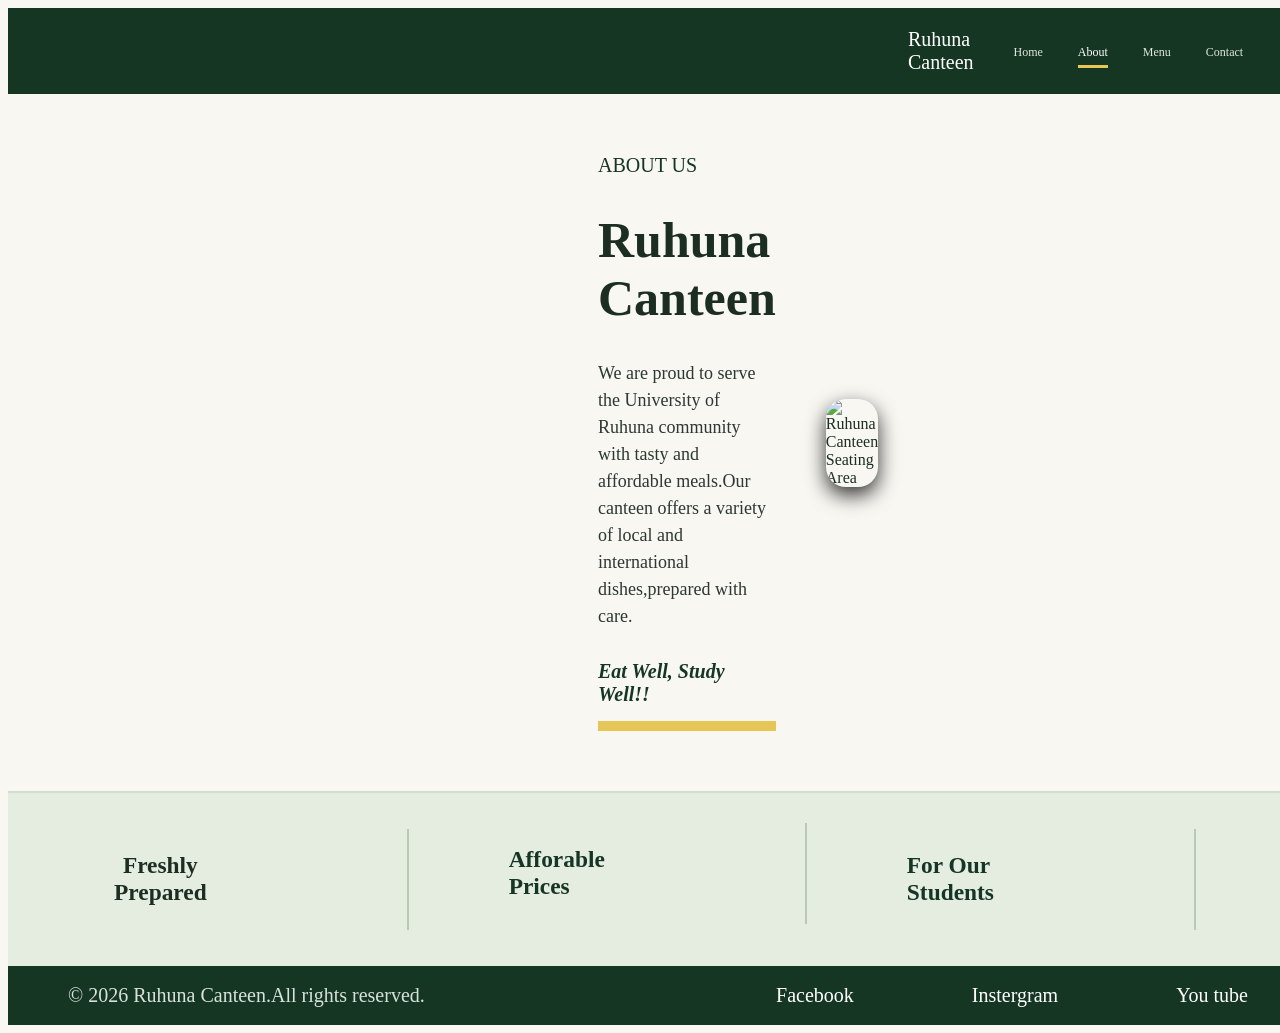
==== about.html @ ad7e9300 "Add files via upload" ====
<!DOCTYPE html>
<html lang="en">
<head>
    <meta charset="UTF-8">
    <meta name="viewport" content="width=device-width, initial-scale=2.0">
    <title>Ruhuna Canteen-about us</title>
    <link rel="stylesheet" href="style1.css">
</head>
<body>
        <header>
                <div class="top">
                <span>Ruhuna Canteen</span>
        </div>
        <nav>
            <ul>
                <li><a href="#">Home</a></li>
                <li><a href="#" class="active">About</a></li>
                <li><a href="#">Menu</a></li>
                <li><a href="#">Contact</a></li>
            </ul>
        </nav>
        </header>

        <main>
            <div class="about-text">
                <div class="about-tag">ABOUT US</div>
                <h1>Ruhuna Canteen</h1>
                <p>
                    We are proud to serve the University of Ruhuna community with tasty and affordable meals.Our canteen offers a variety of local and international dishes,prepared with care.
                </p>

                <div class="tagrow">Eat Well, Study Well!!</div>

            </div>
            
            <div class="about-image">
                 <img src="images.jpg" alt="Ruhuna Canteen Seating Area">
            </div>

        </main>

        <section class="features">
            <div class="feature-item1">
                <h3>Freshly Prepared</h3>
            </div>

            <div class="feature-item2">
                <h3>Afforable Prices</h3>
            </div>

            <div class="feature-item3">
                <h3>For Our Students</h3>
            </div>

            <div class="feature-item4">
                <h3>Friendly Service</h3>
            </div>

        </section>

        <footer>
            <div>&copy; 2026 Ruhuna Canteen.All rights reserved.</div>
            <div class="social-icons">

                <a href ="https://web.facebook.com">Facebook</a>
                <a href ="https://web.instergram.com">Instergram</a>
                <a href ="https://web.youtube.com">You tube</a>

            </div>
        </footer>




</body>
</html>
---- style1.css ----
head{
    margin:0;
    padding:0;
    box-sizing: border-box;
    font-family:'Segoe UI', Tahoma, Geneva, Verdana, sans-serif
}

body{
    background-color: #f8f7f2;
    color:#1c2e22;
    display:flex;
    flex-direction: column;
    min-height: 100vh;
    width: 100vw;
    

}

header{
    width: 100px;
    background-color: #163624;
    color:#ffffff;
    padding:18px 900px;
    display:flex;
    justify-content: space-between;
    align-items:center;
    


}

.top{
    font-size: 20px;
    display:flex;
    align-items: center;
    gap: 12px;
    font-weight:600px;
}

nav ul{
    list-style:none;
    display:flex;
    gap:35px;
}

nav a{
    text-decoration: none;
    color:#e0e6e2;
    font-size:12px;
    font-weight: 500px;
    padding-bottom:6px;
    transition:color 0.4s;
    text-align: right; 

}

nav a:hover,
nav a.active{
    color:#ffffff;
    border-bottom:3px solid #e6c656;
}

main{
    flex:1;
    max-width: 1200px;
    width:100px;
    margin:auto;
    padding:60px 60px;
    display:flex;
    align-items:center;
    justify-content: space-between;
    gap:50px;
}

.about-text{
    flex:1;
}

.about-text h1{
    font-size:50px;
    color:#163624
    margin-bottom:20px;
}

.about-text p{
    font-size:18px;
    line-height: 1.5;
    color:#2c3830;
    margin-bottom:30px;
}

.tagrow{
    font-size:20px;
    font-style: italic;
    font-weight: 600;
    color:#163624;
    border-bottom: 10px solid #e6c656;
    padding-bottom: 15px;
}

.about-image{
    flex:1.1;
}

.about-image img{
    width:500px;
    height:400px;
    object-fit:cover;
    border-radius: 20px;
    box-shadow:0 8px 20px rgba(0,0,0,0.8);

}

.features{
    width: 100%;
    background-color:#e4ede0;
    padding:30px 6px;
    display:flex;
    justify-content: space-around;
    align-items: center;
    border-top:2px solid #d2dfd0;
}

.feature-item1{
    flex:1;
    text-align:center;
    border-right:2px solid #b8c9b4;
    padding-right:200px;
    padding-left:100px;
    font-size:20px;
}

.feature-item2{
    font-size:20px;
    color:#163624;
    margin-bottom: 12px;
    padding-right: 200px;
    border-right:2px solid #b8c9b4;
    padding-left:100px;


    

}

.feature-item3{
    font-size:20px;
    font-weight:600;
    color:#163624;
    padding-right: 200px;
    padding-left:100px;

    border-right:2px solid #b8c9b4;

}

.feature-item4{
    font-size:20px;
    font-weight:600;
    color:#163624;
    padding-right: 100px;
    padding-left:100px;
    

}

footer {
      width: 100%;
      background-color: #163624;
      color: #d8e2dc;
      padding: 18px 60px;
      display: flex;
      justify-content: space-between;
      align-items: center;
      font-size: 20px;
}

.social-icons {
      display: flex;
      gap: 18px;
}

.social-icons a {
      color: #ffffff;
      font-size: 20px;
      text-decoration: none;
      transition: opacity 0.4s;
      padding-right: 100px;
}

.social-icons a:hover {
      opacity: 0.75;
}

.about-tag{
    color: #163624;font-size:20px;text-align: left; 
}
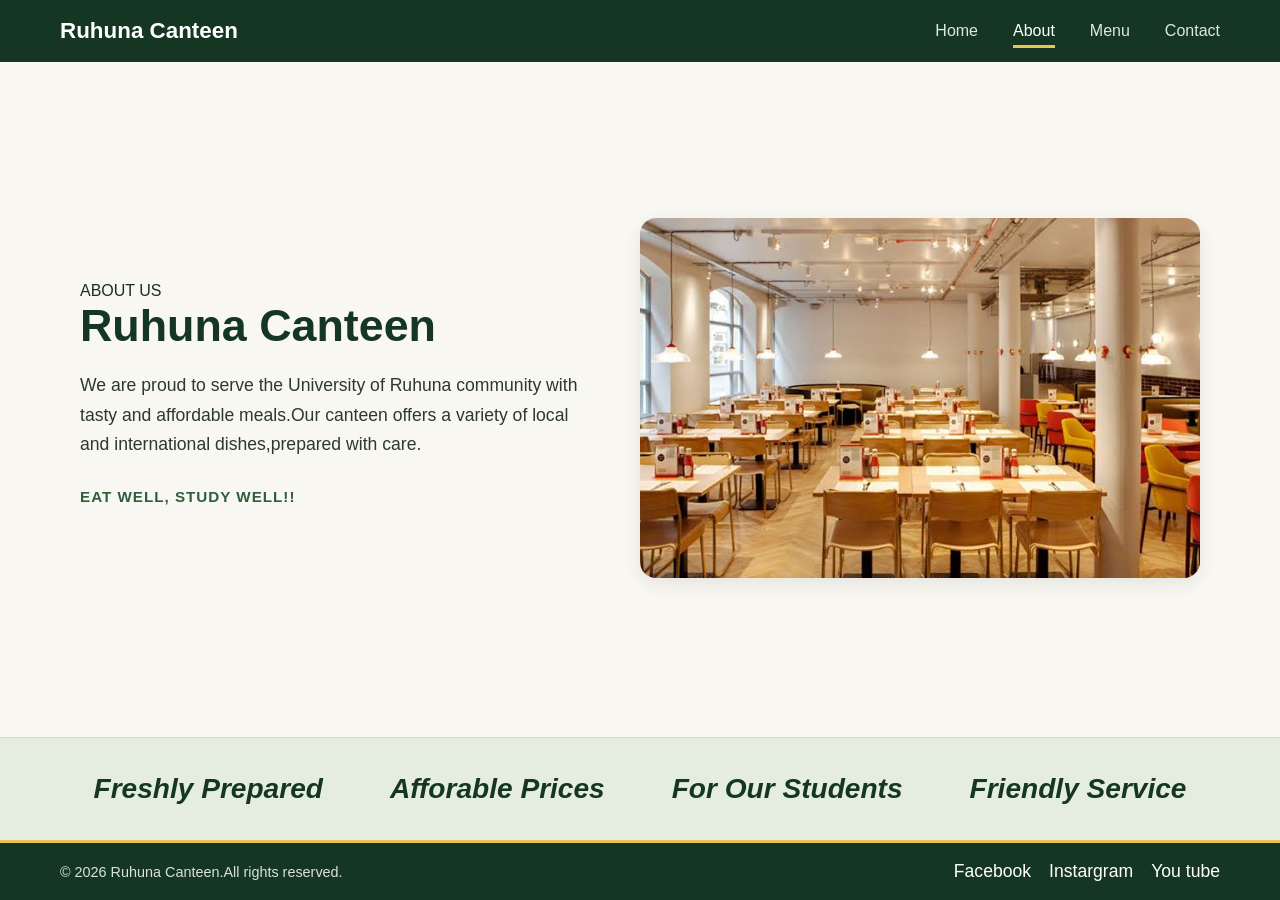
==== commit b213e7ed: "Add about page" ====
--- a/about.html
+++ b/about.html
@@ -2,9 +2,9 @@
 <html lang="en">
 <head>
     <meta charset="UTF-8">
-    <meta name="viewport" content="width=device-width, initial-scale=2.0">
-    <title>Ruhuna Canteen-about us</title>
-    <link rel="stylesheet" href="style1.css">
+    <meta name="viewport" content="width=device-width, initial-scale=1.0">
+    <title>Ruhuna Canteen-About us</title>
+    <link rel="stylesheet" href="about.css">
 </head>
 <body>
         <header>
@@ -63,7 +63,7 @@
             <div class="social-icons">
 
                 <a href ="https://web.facebook.com">Facebook</a>
-                <a href ="https://web.instergram.com">Instergram</a>
+                <a href ="https://web.instergram.com">Instargram</a>
                 <a href ="https://web.youtube.com">You tube</a>
 
             </div>
--- a/about.css
+++ b/about.css
@@ -0,0 +1,153 @@
+* {
+      margin: 0;
+      padding: 0;
+      box-sizing: border-box;
+      font-family: 'Segoe UI', Tahoma, Geneva, Verdana, sans-serif;
+}
+
+body {
+      background-color: #f8f7f2;
+      color: #1c2e22;
+      display: flex;
+      flex-direction: column;
+      min-height: 100vh;
+      width: 100%;
+}
+
+    
+header {
+      width: 100%;
+      background-color: #163624;
+      color: #ffffff;
+      padding: 18px 60px;
+      display: flex;
+      justify-content: space-between;
+      align-items: center;
+}
+
+.top {
+      display: flex;
+      align-items: center;
+      gap: 12px;
+      font-size: 1.4rem;
+      font-weight: 700;
+}
+
+
+
+nav ul {
+      list-style: none;
+      display: flex;
+      gap: 35px;
+}
+
+nav a {
+      text-decoration: none;
+      color: #e0e6e2;
+      font-size: 1rem;
+      font-weight: 500;
+      padding-bottom: 6px;
+      transition: color 0.4s;
+}
+
+nav a:hover,
+nav a.active {
+      color: #ffffff;
+      border-bottom: 3px solid #e6c656;
+} 
+
+main {
+      flex: 1;
+      max-width: 1200px;
+      width: 100%;
+      margin: 0 auto;
+      padding: 60px 40px;
+      display: flex;
+      align-items: center;
+      justify-content: space-between;
+      gap: 50px;
+}
+
+.about-text {
+      flex: 1;
+}
+
+.tagrow {
+      color: #2f5e3d;
+      font-weight: 700;
+      font-size: 0.95rem;
+      letter-spacing: 1px;
+      text-transform: uppercase;
+      margin-bottom: 12px;
+      
+}
+
+.about-text h1 {
+      font-size: 2.8rem;
+      color: #163624;
+      margin-bottom: 20px;
+}
+
+.about-text p {
+      font-size: 1.1rem;
+      line-height: 1.7;
+      color: #2c3830;
+      margin-bottom: 28px;
+}
+
+.features {
+      font-size: 1.5rem;
+      font-style: italic;
+      font-weight: 600;
+      color: #163624;
+      border-bottom: 3px solid #e6c656;
+      padding-bottom: 4px;
+}
+
+.about-image {
+      flex: 1.1;
+}
+
+.about-image img {
+      width: 100%;
+      height: 360px;
+      object-fit: cover;
+      border-radius: 16px;
+      box-shadow: 0 6px 18px rgba(0, 0, 0, 0.08);
+}
+ 
+.features {
+      width: 100%;
+      background-color: #e4ede0;
+      padding: 35px 60px;
+      display: flex;
+      justify-content: space-around;
+      align-items: center;
+      border-top: 1px solid #d2dfd0;
+}
+ 
+    
+footer {
+      width: 100%;
+      background-color: #163624;
+      color: #d8e2dc;
+      padding: 18px 60px;
+      display: flex;
+      justify-content: space-between;
+      align-items: center;
+      font-size: 0.9rem;
+}
+
+.social-icons {
+      display: flex;
+      gap: 18px;
+}
+
+.social-icons a {
+      color: #ffffff;
+      font-size: 1.1rem;
+      text-decoration: none;
+      transition: opacity 0.4s;
+}
+ 
+
